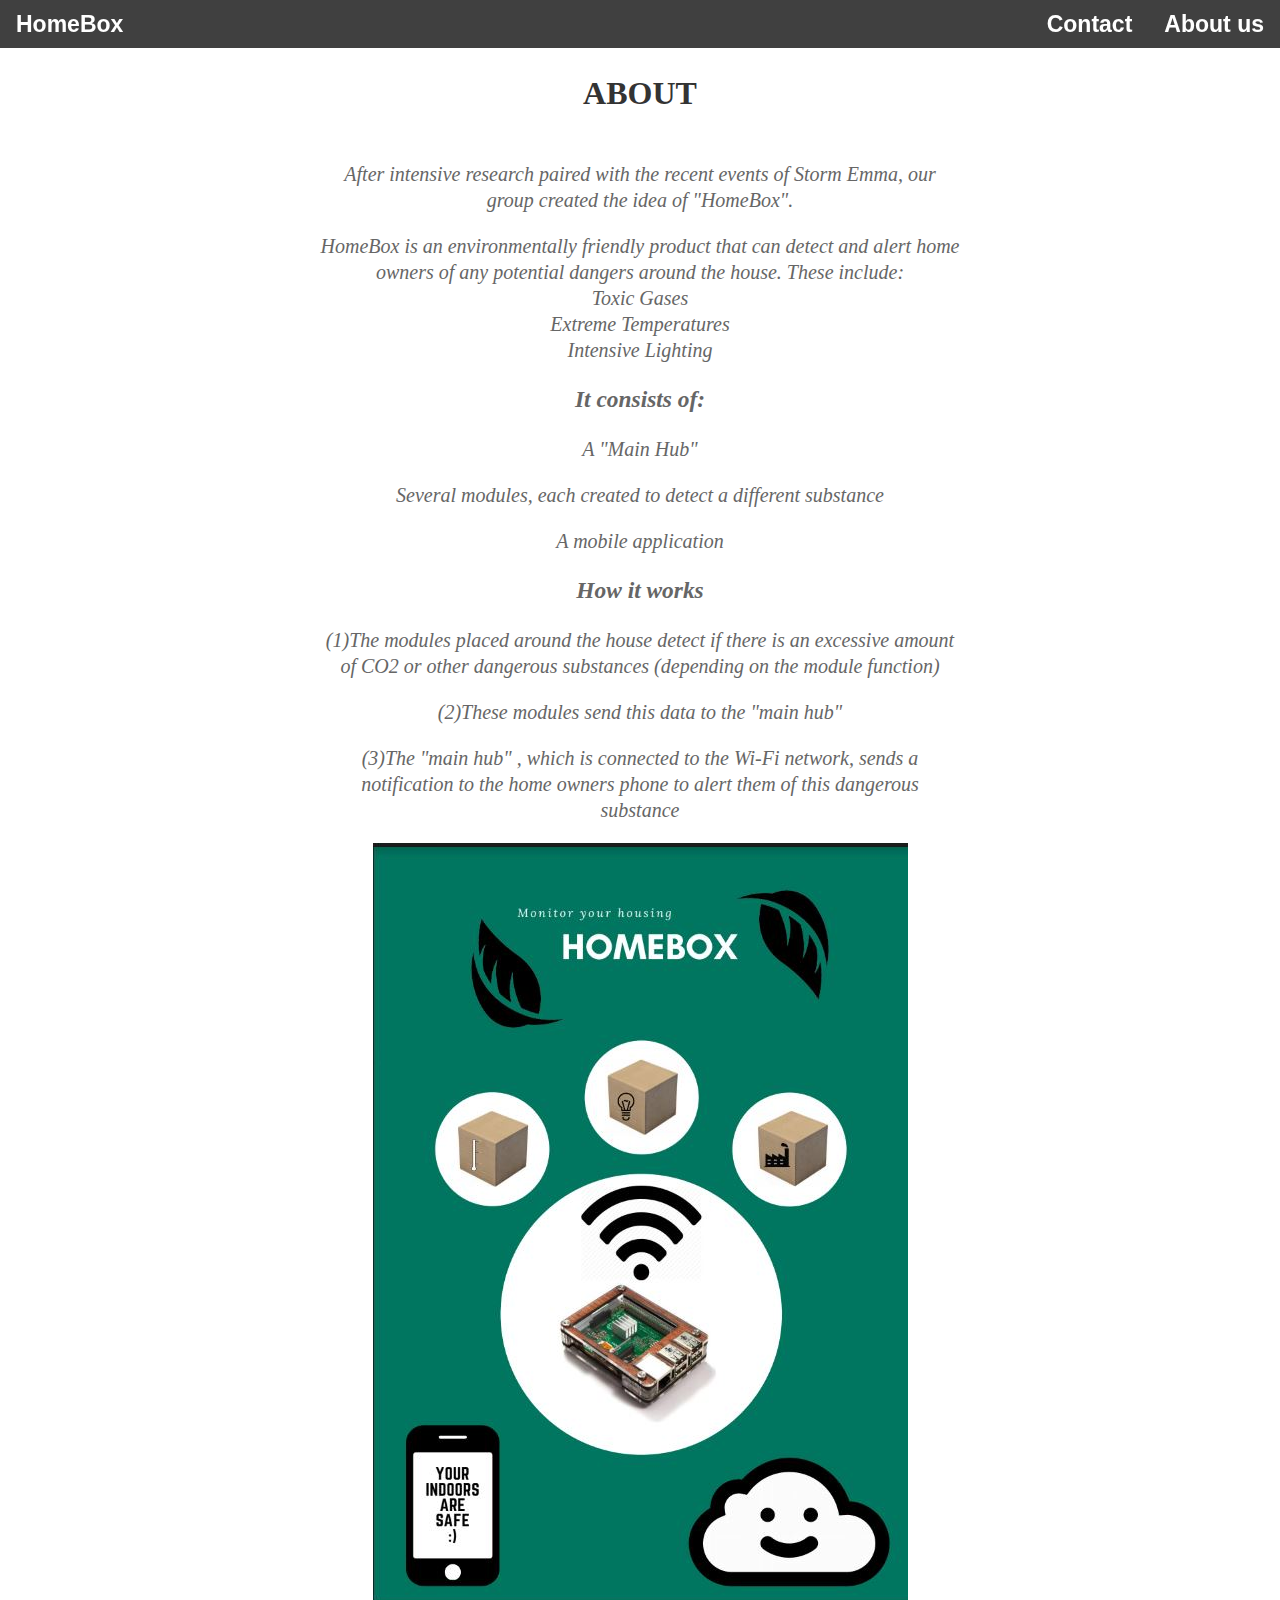
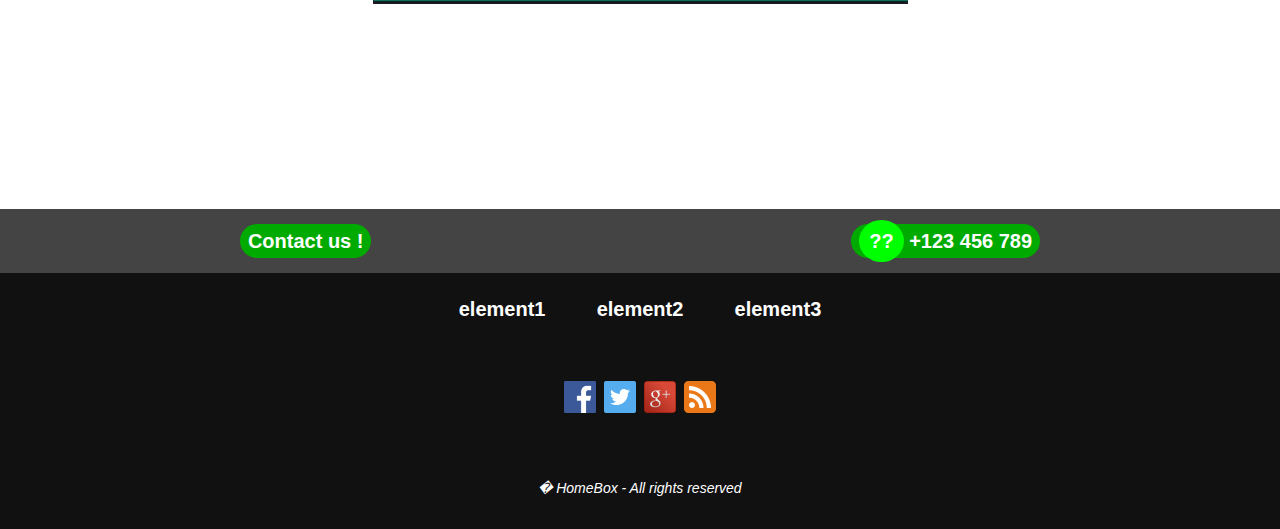
==== about.html @ 9c02334a "added about.html & picture.jpg" ====
<!DOCTYPE html>
<html>
<head>
    <meta charset="UTF-8"/>
    <meta name="viewport" content="width=device-width, initial-scale=1">
    <title>HomeBox</title>
    <link rel="stylesheet" href="./style/style.css">
    <link rel="stylesheet" href="./style/navbar.css">
    <link rel="stylesheet" href="./style/header.css">
    <link rel="stylesheet" href="./style/text.css">
    <link rel="stylesheet" href="./style/footer.css">
</head>
<body>
    <ul class="navigation-bar">
        <li class="navigation-bar-button centered-content" onclick="window.location.assign('index.html')">HomeBox</li>
        <li class="flex-separator"></li>
            <li class="navigation-bar-button centered-content" onclick="window.location.assign('contact.html')">Contact</li>
        <li class="navigation-bar-button centered-content" onclick="window.location.assign('about.html')">About us</li>
    </ul> <!-- /navbar -->


    <menu>
        <!--menu on the left. Not needed for this project I guess-->
    </menu>

    <main>

        <h2>About</h2>
        <div class="centered-text main-text ">
            <p>
                After intensive research paired with the recent events of Storm Emma, our group created the idea of "HomeBox".
            </p>
			
			<p>
				HomeBox is an environmentally friendly product that can detect and alert home owners of any potential dangers around the house. These include: <br >Toxic Gases <br >Extreme Temperatures <br >Intensive Lighting 
			</p>
			
			<h3>
				It consists of:
			</h3>
			
				<p> A "Main Hub" </p>
				<p> Several modules, each created to detect a different substance </p>
				<p> A mobile application </p>
				
			<h3> How it works </h3>
			
				<p> (1)The modules placed around the house detect if there is an excessive amount of CO2 or other dangerous substances (depending on the module function) </p>
				<p> (2)These modules send this data to the "main hub" </p>
				<p> (3)The "main hub" , which is connected to the Wi-Fi network, sends a notification to the home owners phone to alert them of this dangerous substance </p>
        </div>
		
		<div>
		<img src="picture..JPG">
		</div>
    </main>

    <!--
    <right>
        menu on the right. not needed for this project
    </right>
    -->

    <footer class="white-bold-text">
        <div class="footer-top">
            <span class="green-rounded-textbox centered">Contact us !</span>
            <span class="green-rounded-textbox centered"><span style="background: #00FF00; border-radius: 100%; padding: 10px;">??</span> +123 456 789</span>
        </div>
        <div class="footer-bottom centered-content">
            <ul class="centered-content footer-menu" style="overflow: auto; width: 100%">
                <li class="footer-menu-element">
                    element1
                </li>
                <li class="footer-menu-element">
                    element2
                </li>
                <li class="footer-menu-element">
                    element3
                </li>
            </ul>
            <div class="centered centered-content">
                <img src="./res/fb-icon.png"      alt="icon fb"      class="footer-social-icon centered" href="facebook.com"/>
                <img src="./res/twitter-icon.png" alt="icon twitter" class="footer-social-icon centered" href="twitter.com"/>
                <img src="./res/google-icon.png"  alt="icon google"  class="footer-social-icon centered" href="google.com"/>
                <img src="./res/rss-icon.png"     alt="icon rss"     class="footer-social-icon centered"/>

            </div>
            <div class="white-tiny-text centered">
                � HomeBox - All rights reserved
            </div>
        </div>

    </footer>
</body>

</html>
---- style/style.css ----
body {
    /*
    *  This is the kind of reasons why you don't use CSS
    *  without a framework, but I don't feel like beating a dead horse ...
    *  Not doing this results in a blank space at the left side of the navigation bar
    */
    margin: 0;

    font:13px/18px 'Helvetica Neue', Helvetica, Arial, Helvetica, sans-serif;
}

/* Center the content of the main body of the document */
main {
    display:            flex;
    flex-direction:     column;
    justify-content:    center;
    align-content:      center;
    text-align:         center;
}

/* center content inside the element, both vertically & horizontally*/
.centered-content {
    margin:             auto;
    display:            flex;
    justify-content:    center;
    align-items:        center;
}

.auto-width {
    width: auto;
}

.centered {
    margin:             auto;
    padding:            4px;
}

.white-bold-text {
    color:              white;
    font-weight:        bold;
    font-size:          24px;
}

.white-tiny-text {
    color:              white;
    font-size:          14px;
    font-weight:        lighter;
    font-style:         italic;
}

.flex-separator {
    width:              auto;
    margin:             auto;
}
---- style/navbar.css ----
.navigation-bar {
    display:            flex;
    margin:             0;
    padding:            0;
    list-style:         none;

    width:              100%;       /* Takes up the whole page's width                                          */
    top:                0;          /* Located at the top of the page                                           */
    z-index:            10000;      /* on top of all other elements. Dirty way, but this is CSS after all ...   */
    position:           fixed;      /* Stays on top after scrolling                                             */
    height:             48px;       /* fixed height                                                             */
    background-color:   rgba(0, 0, 0, 0.75);    /* Todo: change to a real color when layout is done                         */
    max-width:          100%;
    /*overflow:           hidden;*/
}

.navigation-bar-button {
    cursor:             pointer;
    margin-left:        16px;
    margin-right:       16px;
    align-items:        center;
    justify-content:    center;
    font-size:          23px;
    width:              auto;
    font-weight:        bold;
    color:              #FFFFFF;
    /*overflow: hidden;*/

}
---- style/header.css ----
.background-image-header {
    background: url('../res/forest.jpg') no-repeat ;
    background-size:    cover;

    width:              100%;
    margin:             0;
    position:           relative;   /* Needed so the black transparent overlay fits over the picture    */
    display:            flex;
    flex-direction:     column;     /* Makes the flex work up-down instead of left-right                */
    height:             100vh;      /* Take all of the device's screen height (responsive)              */
}

.background-image-overlay {
    background-color:   rgba(0, 0, 0, 0.5);
    position:           absolute;
    width:              100%;
    height:             100%;
    top:                0;
    left:               0;
    z-index:            0;      /* Below other divs */
}

.title-text {
    text-align:     center;
    margin:         auto;
    color:          #FFFFFF;
    font-family:    Lora sans-serif;
    z-index:        1;          /* Above overlay div */
    max-width:      80vw;
}

#title-main-text {
    margin-bottom:  0;
    font-weight:    bold;
    font-size:      64px;
    line-height:    64px;
    max-width:      80%;
}

#title-sub-text {
    margin-top:     48px;
    font-size:      24px;
    line-height:    24px;
}
---- style/text.css ----
h2 {
    color:          #333333;
    text-align:     center;
    text-transform: uppercase;
    font-size:      32px;
    font-style:     normal;
    font-weight:    600;
    font-family:    Lora sans-serif;
    margin-top:     64px;
    margin-bottom:  32px;
    line-height:    32px;
}

.centered-text {
    text-align:     center;
    width:          60%;
    margin:         auto;
}

.creator-text {
    margin-top:     16px;
    font-size:      18px;
    line-height:    18px;
}

.team-text {
}

.main-text {
    font-family:    Lora sans-serif;
    color:          #666666;
    line-height:    26px;
    font-size:      20px;
    font-style:     italic;
    width:          50vw;
}

.text-our-solution {
    margin: auto;
    margin-top:     128px;
    font-family:    "Open Sans Light", serif;
    font-weight:    bold;
    font-size:      24px;
    line-height:    32px;

}
---- style/footer.css ----
footer {
    margin-top:         200px;
    display:            flex;
    flex-direction:     column;
    justify-content:    center;
    align-content:      center;
    background-color:   #FF0000;
    width:              100%;
}

.footer-top {
    background-color:   #444444;
    width:              100%;
    min-height:         64px;
    display:            flex;
    justify-content:    center;
    align-content:      center;
}

.green-rounded-textbox {
    background-color:   #00aa00;
    border-radius:      20px;
    padding:            8px;
    font-size:          smaller;
}

.footer-bottom {
    background-color:   #111111;
    min-height:         256px;
    display:            flex;
    flex-direction:     column;
    width:              100%;
    overflow:           hidden;
}

.footer-social-icon {
    width:              32px;
    height:             32px;
}

.footer-menu {
    list-style-type:    none;
    padding:            0; /* Remove <ul> offset */
    overflow-x:         auto;
}
.footer-menu::-webkit-scrollbar{
    display: none;
}

.footer-menu-element {
    margin-right:       2%;
    margin-left:        2%;
    font-size:          smaller;
}



.footer-social-network {


}
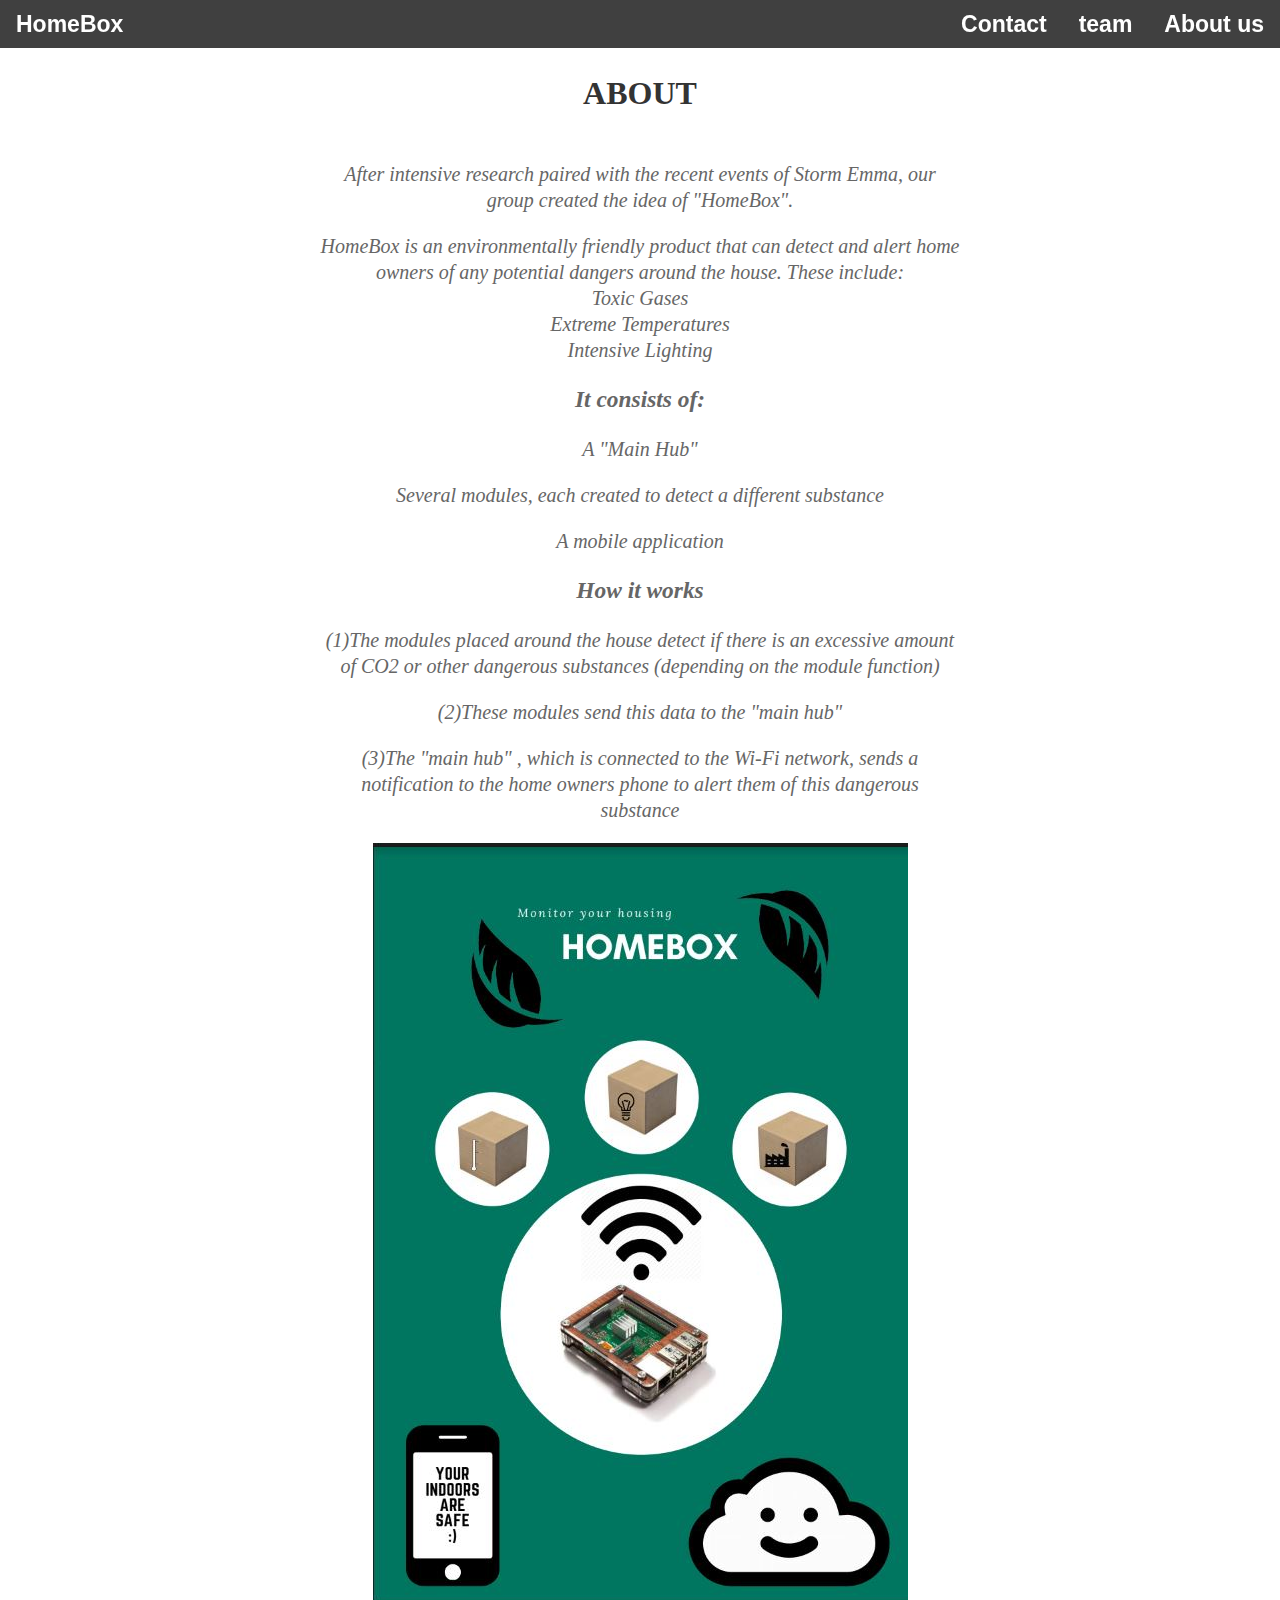
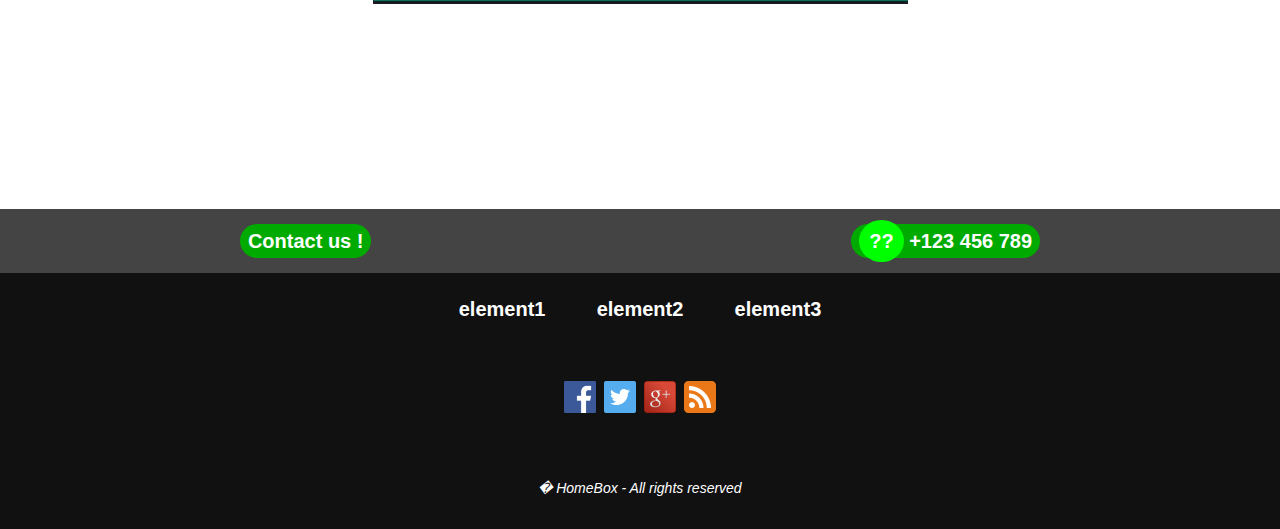
==== commit 7e62e7b8: "fixes broken links" ====
--- a/about.html
+++ b/about.html
@@ -14,8 +14,9 @@
     <ul class="navigation-bar">
         <li class="navigation-bar-button centered-content" onclick="window.location.assign('index.html')">HomeBox</li>
         <li class="flex-separator"></li>
-            <li class="navigation-bar-button centered-content" onclick="window.location.assign('contact.html')">Contact</li>
-        <li class="navigation-bar-button centered-content" onclick="window.location.assign('about.html')">About us</li>
+        <li class="navigation-bar-button centered-content" onclick="window.location.assign('contact.html')">Contact</li>
+        <li class="navigation-bar-button centered-content" onclick="window.location.assign('team.html')">team</li>
+        <li class="navigation-bar-button centered-content" onclick="window.location.assign('index.html')">About us</li>
     </ul> <!-- /navbar -->
 
 
--- a/style/text.css
+++ b/style/text.css
@@ -43,4 +43,11 @@
     font-size:      24px;
     line-height:    32px;
 
+}
+
+.team-photo-text {
+    font-family:    Lora sans-serif;
+    font-style:     italic;
+    font-weight:    bold;
+    font-size:      24px;
 }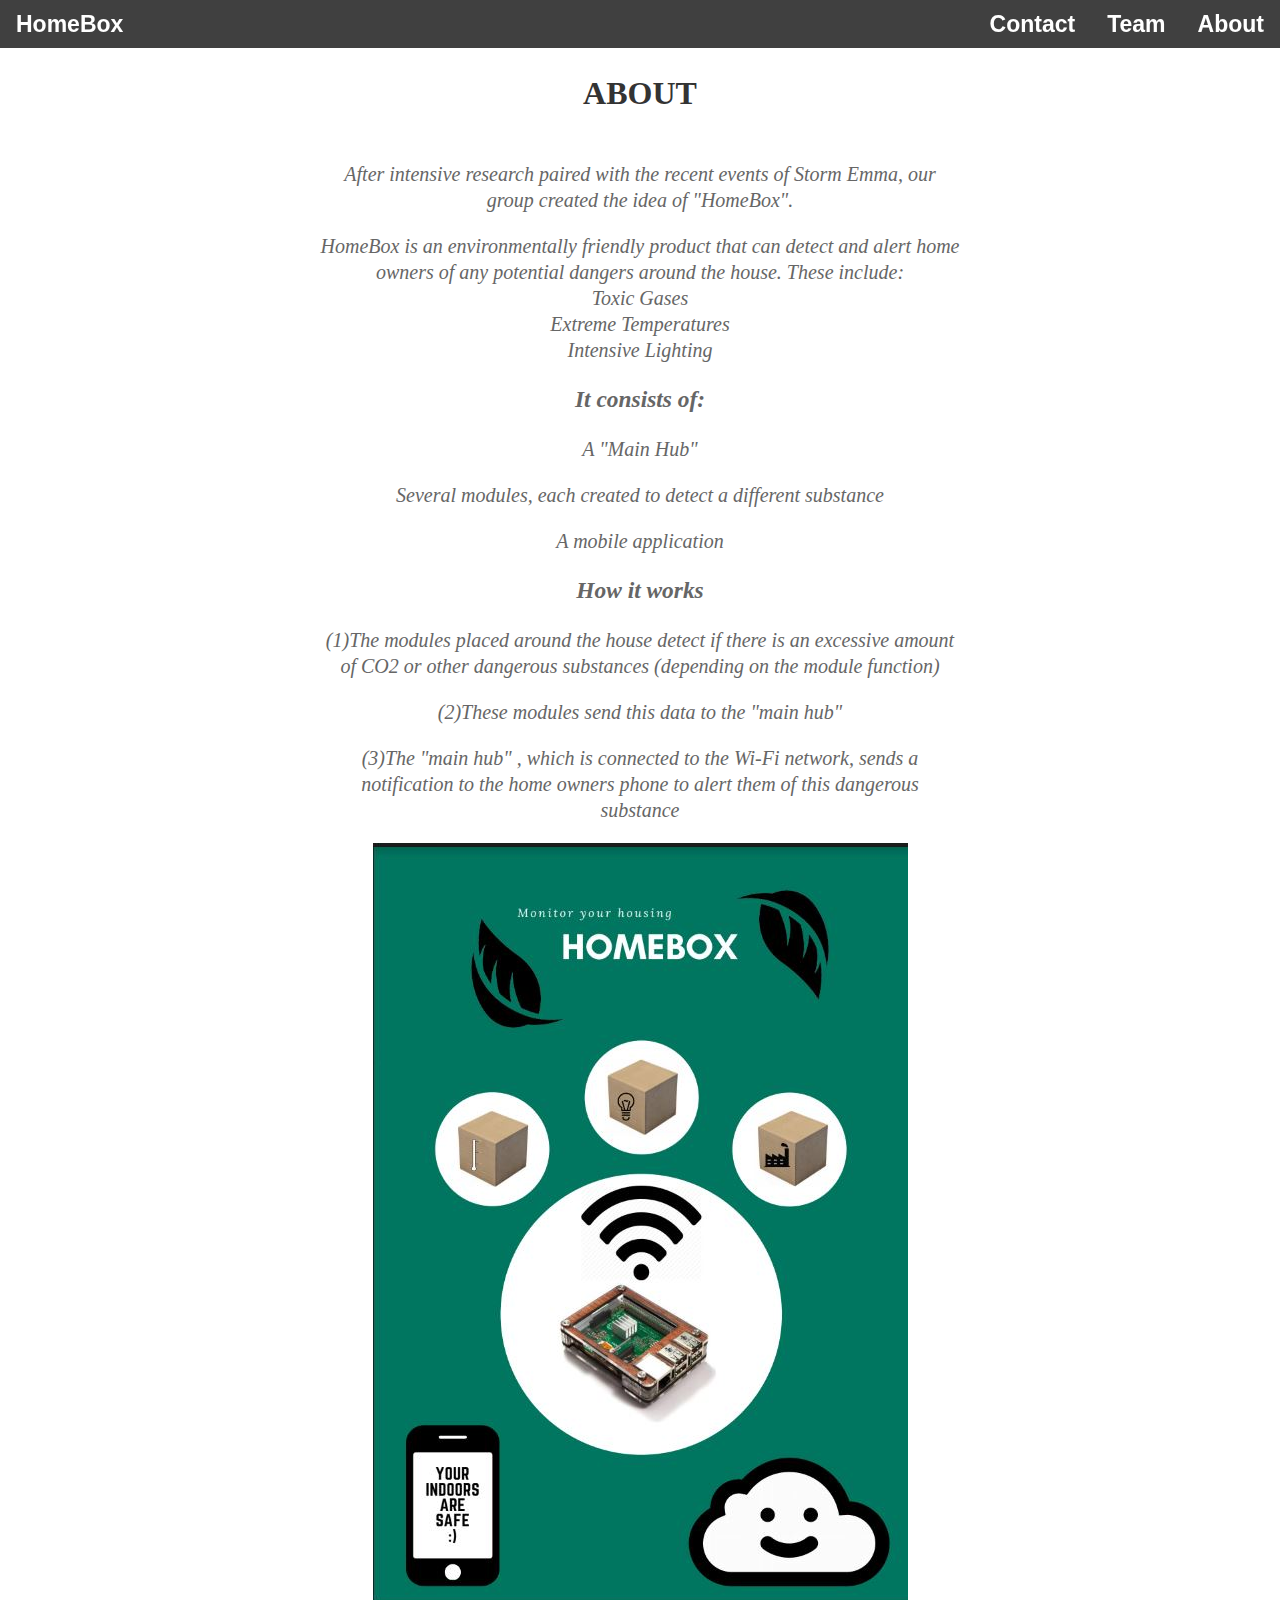
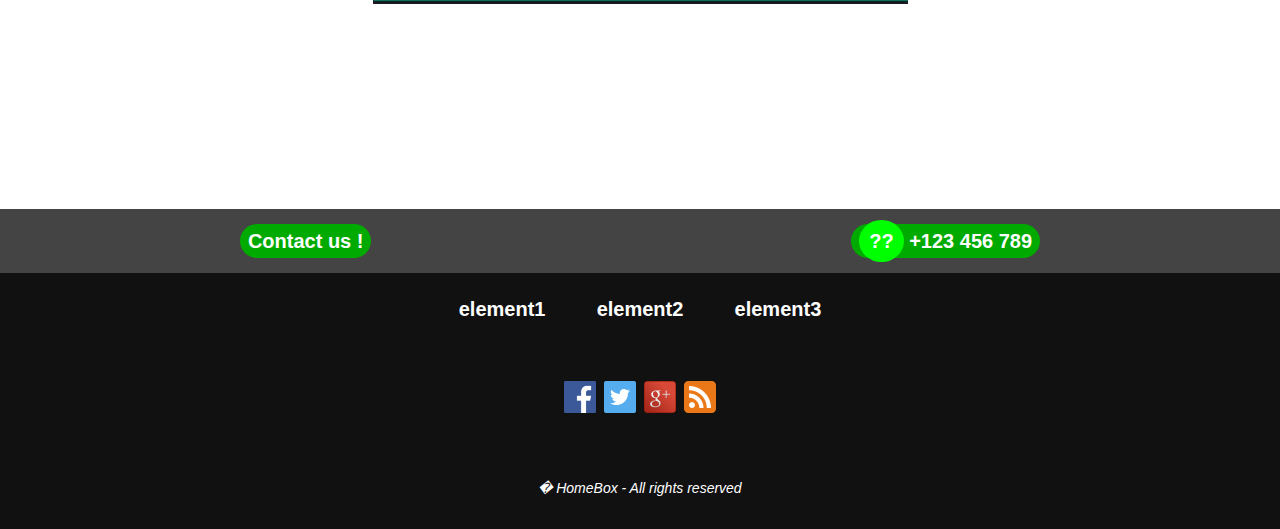
==== commit aea568b3: "fixes broken links" ====
--- a/about.html
+++ b/about.html
@@ -15,8 +15,8 @@
         <li class="navigation-bar-button centered-content" onclick="window.location.assign('index.html')">HomeBox</li>
         <li class="flex-separator"></li>
         <li class="navigation-bar-button centered-content" onclick="window.location.assign('contact.html')">Contact</li>
-        <li class="navigation-bar-button centered-content" onclick="window.location.assign('team.html')">team</li>
-        <li class="navigation-bar-button centered-content" onclick="window.location.assign('index.html')">About us</li>
+        <li class="navigation-bar-button centered-content" onclick="window.location.assign('team.html')">Team</li>
+        <li class="navigation-bar-button centered-content" onclick="window.location.assign('index.html')">About</li>
     </ul> <!-- /navbar -->
 
 
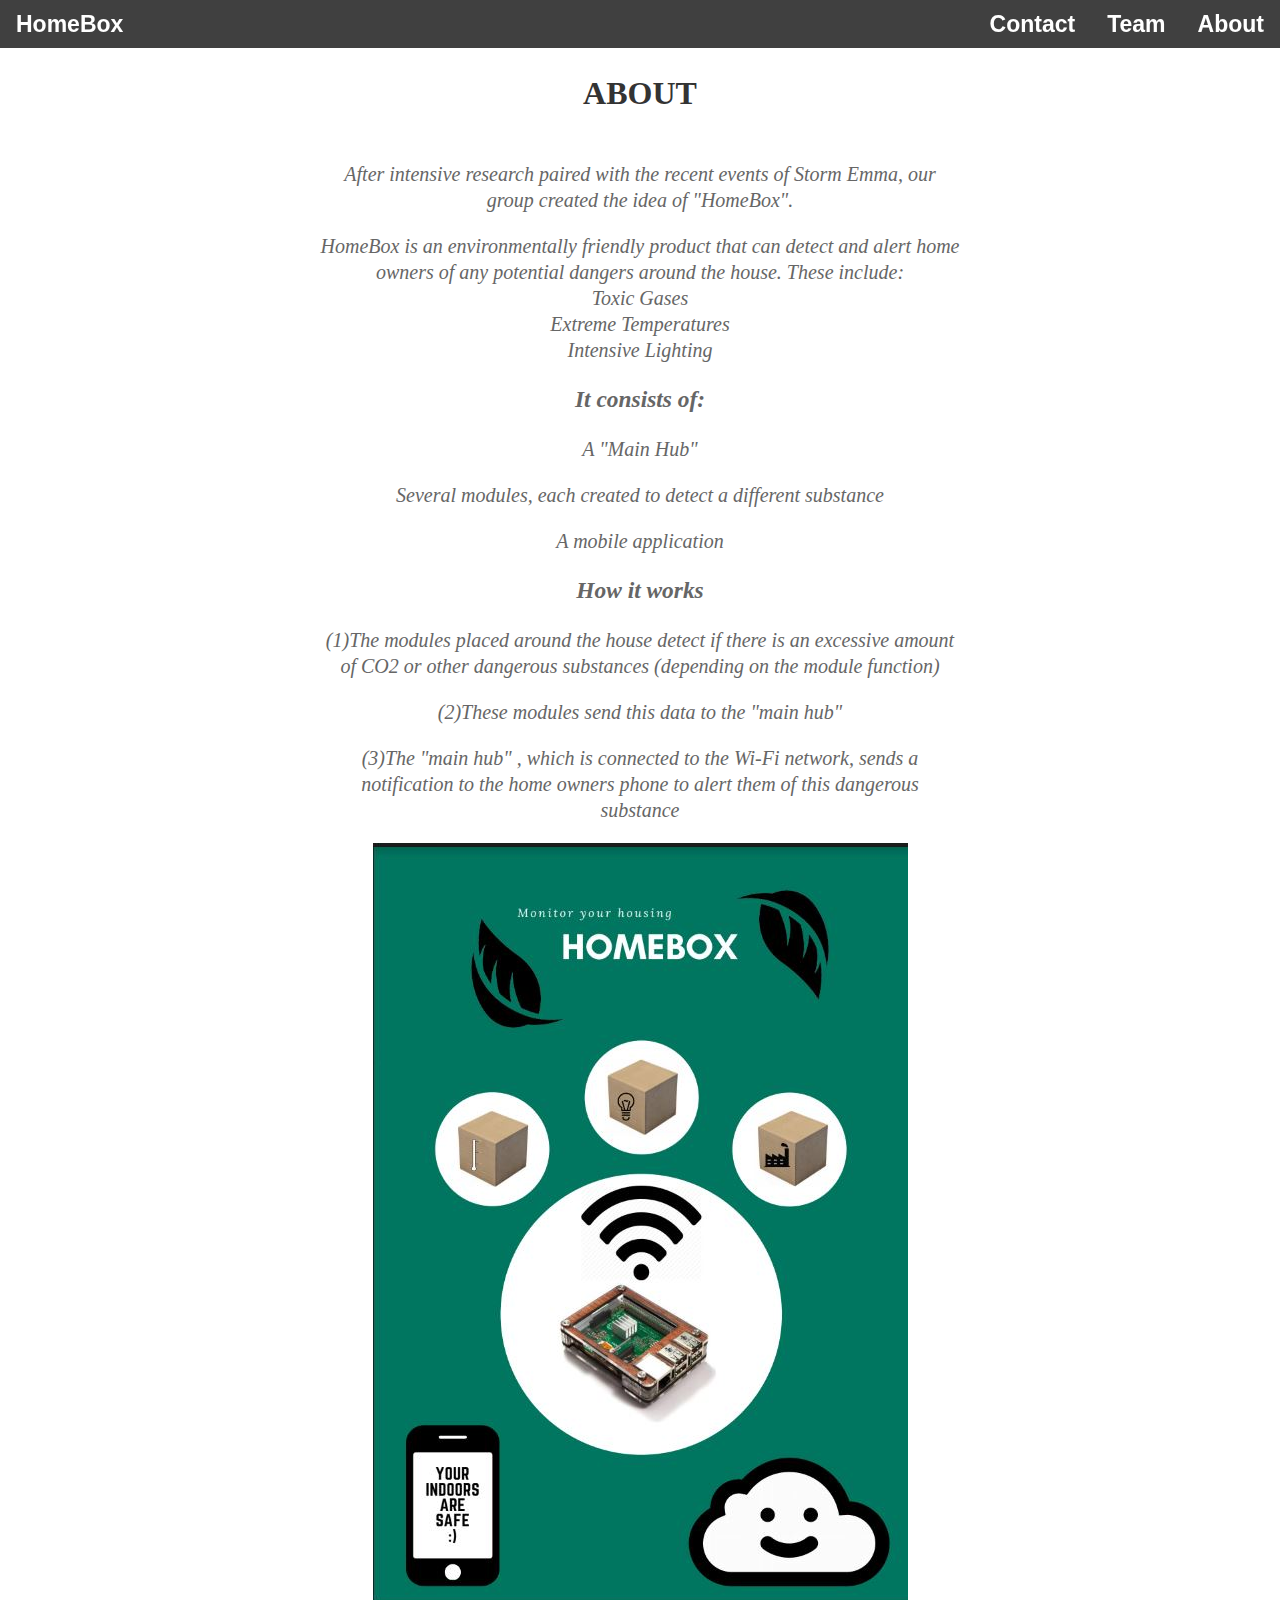
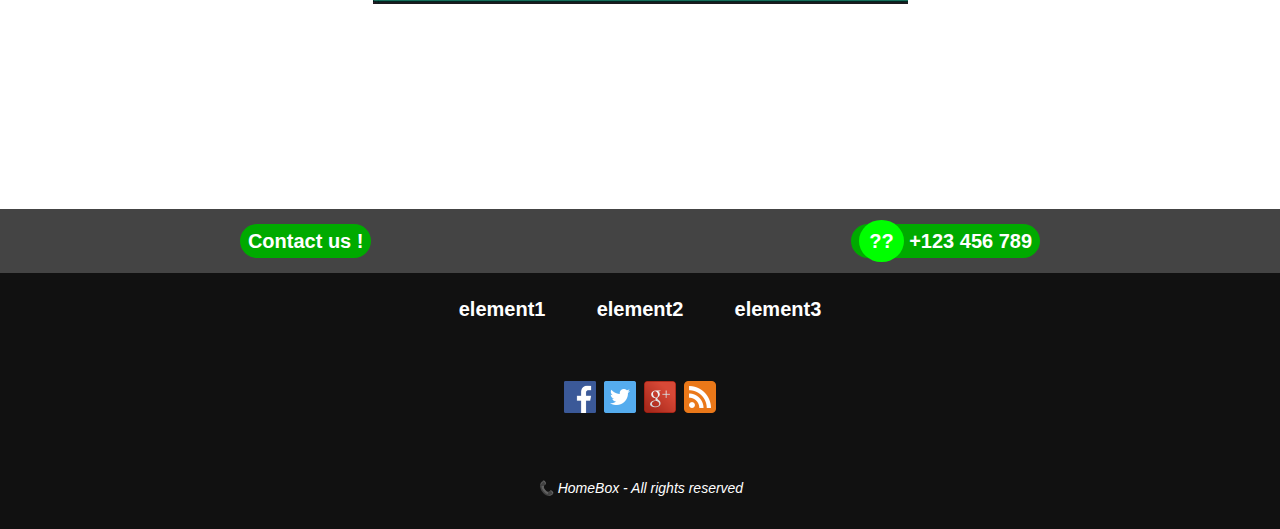
==== commit d7711481: "fixes utf8 phone" ====
--- a/about.html
+++ b/about.html
@@ -87,7 +87,7 @@
 
             </div>
             <div class="white-tiny-text centered">
-                � HomeBox - All rights reserved
+                📞 HomeBox - All rights reserved
             </div>
         </div>
 
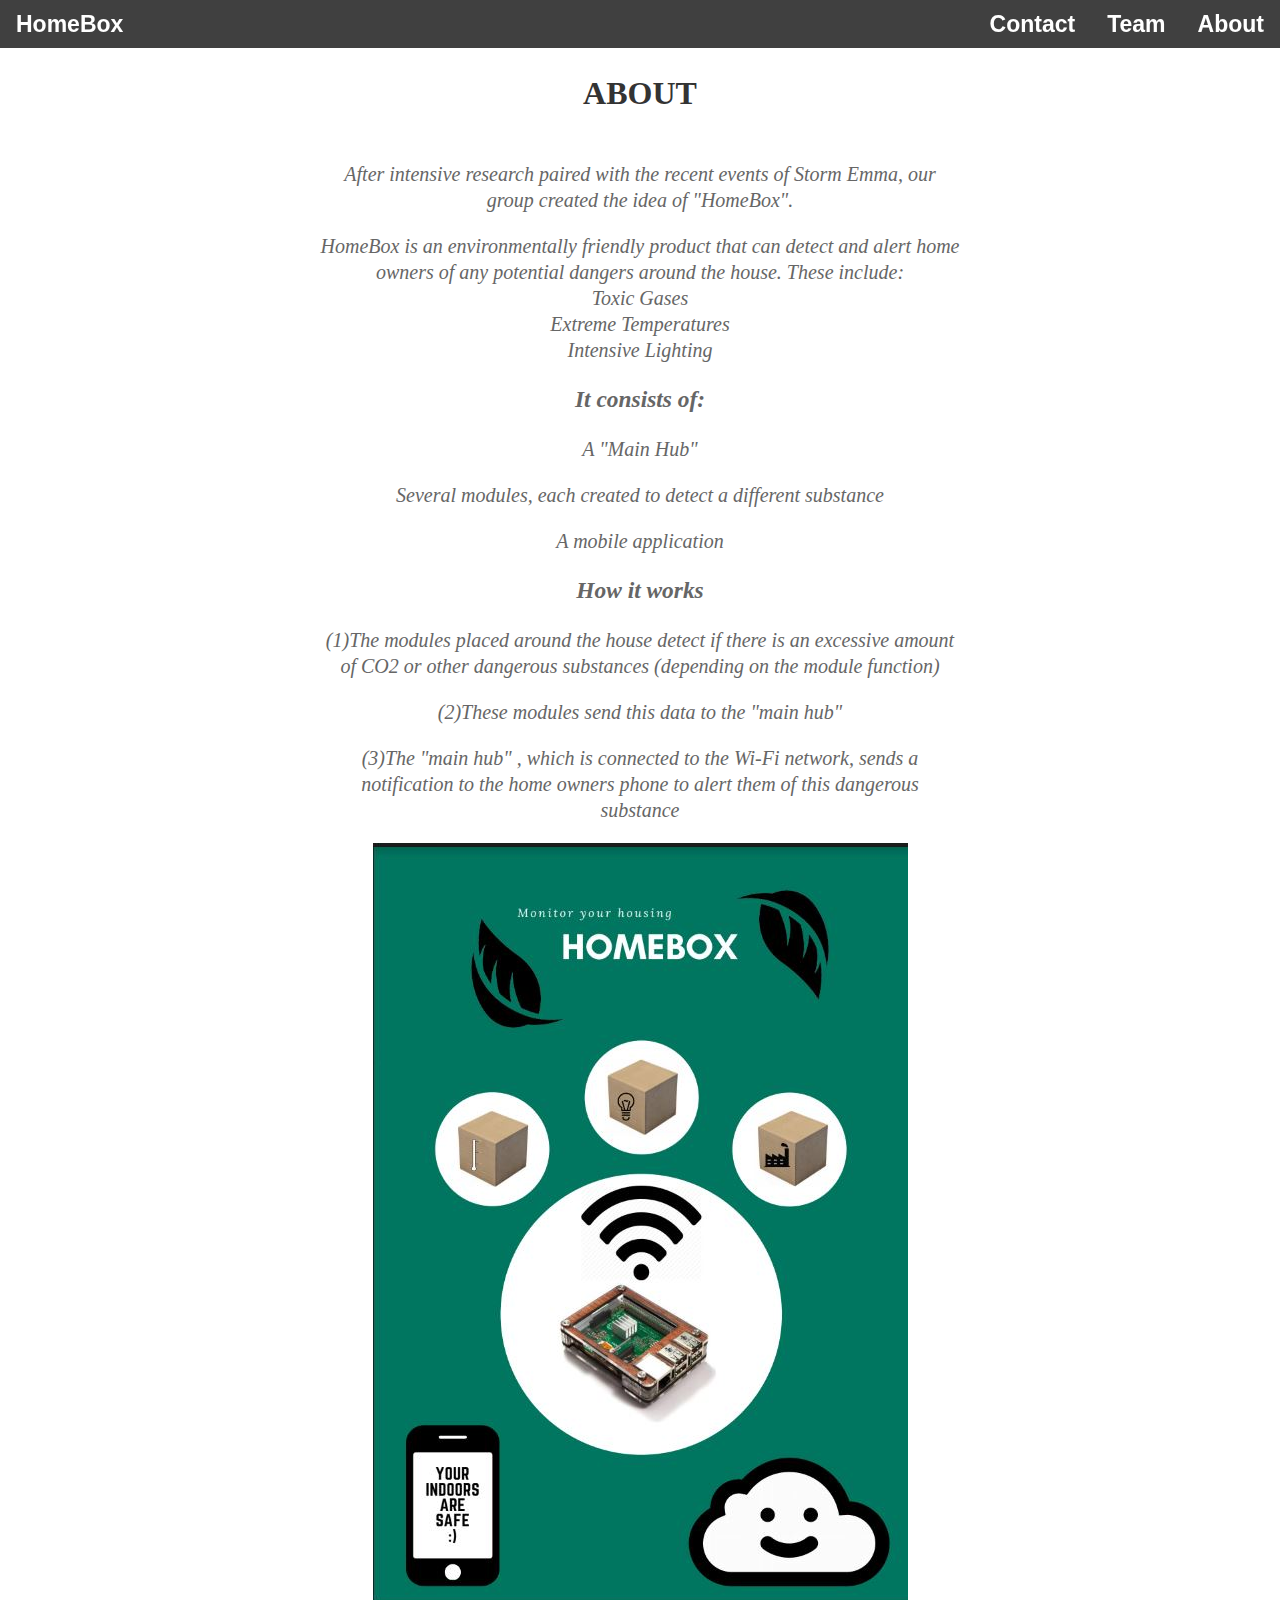
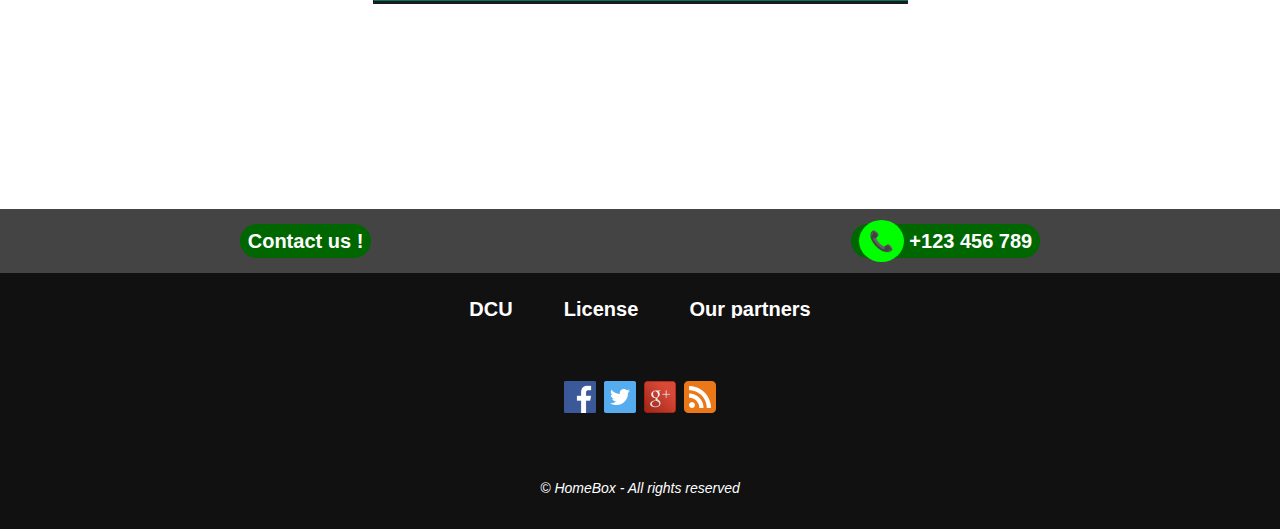
==== commit dc1e5309: "some overhaul" ====
--- a/about.html
+++ b/about.html
@@ -9,6 +9,8 @@
     <link rel="stylesheet" href="./style/header.css">
     <link rel="stylesheet" href="./style/text.css">
     <link rel="stylesheet" href="./style/footer.css">
+    <script src="js/lib.js"></script>
+    <script src="js/navbar.js"></script>
 </head>
 <body>
     <ul class="navigation-bar">
@@ -65,18 +67,18 @@
     <footer class="white-bold-text">
         <div class="footer-top">
             <span class="green-rounded-textbox centered">Contact us !</span>
-            <span class="green-rounded-textbox centered"><span style="background: #00FF00; border-radius: 100%; padding: 10px;">??</span> +123 456 789</span>
+            <span class="green-rounded-textbox centered"><span style="background: #00FF00; border-radius: 100%; padding: 10px;">📞</span> +123 456 789</span>
         </div>
         <div class="footer-bottom centered-content">
             <ul class="centered-content footer-menu" style="overflow: auto; width: 100%">
                 <li class="footer-menu-element">
-                    element1
+                    <div onclick="window.location.assign('.');">DCU</div>
                 </li>
                 <li class="footer-menu-element">
-                    element2
+                    <div onclick="window.location.assign('.');">License</div>
                 </li>
                 <li class="footer-menu-element">
-                    element3
+                    <div onclick="window.location.assign('.');">Our partners</div>
                 </li>
             </ul>
             <div class="centered centered-content">
@@ -84,13 +86,11 @@
                 <img src="./res/twitter-icon.png" alt="icon twitter" class="footer-social-icon centered" href="twitter.com"/>
                 <img src="./res/google-icon.png"  alt="icon google"  class="footer-social-icon centered" href="google.com"/>
                 <img src="./res/rss-icon.png"     alt="icon rss"     class="footer-social-icon centered"/>
-
             </div>
             <div class="white-tiny-text centered">
-                📞 HomeBox - All rights reserved
+                © HomeBox - All rights reserved
             </div>
         </div>
-
     </footer>
 </body>
 
--- a/style/header.css
+++ b/style/header.css
@@ -27,6 +27,7 @@
     font-family:    Lora sans-serif;
     z-index:        1;          /* Above overlay div */
     max-width:      80vw;
+    transition:     all 0.5s ease-in-out;
 }
 
 #title-main-text {
--- a/style/footer.css
+++ b/style/footer.css
@@ -18,7 +18,7 @@
 }
 
 .green-rounded-textbox {
-    background-color:   #00aa00;
+    background-color:   #006600;
     border-radius:      20px;
     padding:            8px;
     font-size:          smaller;
@@ -51,6 +51,7 @@
     margin-right:       2%;
     margin-left:        2%;
     font-size:          smaller;
+    text-decoration: none;
 }
 
 
